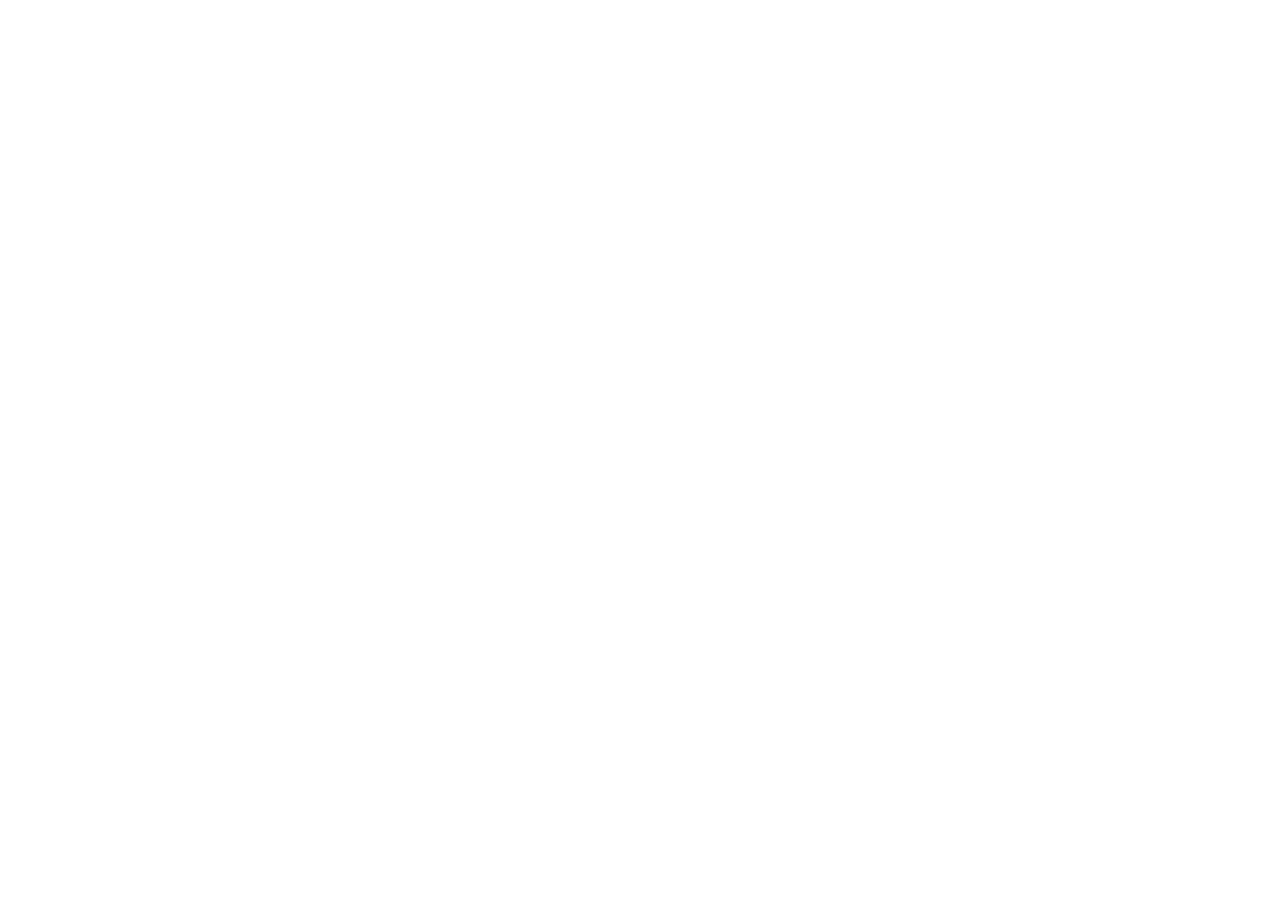
==== index.html @ 00a5c45e "first comit" ====
<!DOCTYPE html>
<html lang="en">
<head>
    <meta charset="UTF-8">
    <meta name="viewport" content="width=device-width, initial-scale=1.0">
    <link rel="stylesheet" href="./src/style/style.css">
    <title>Portfolio</title>
    
</head>
<body>
    
</body>
</html>
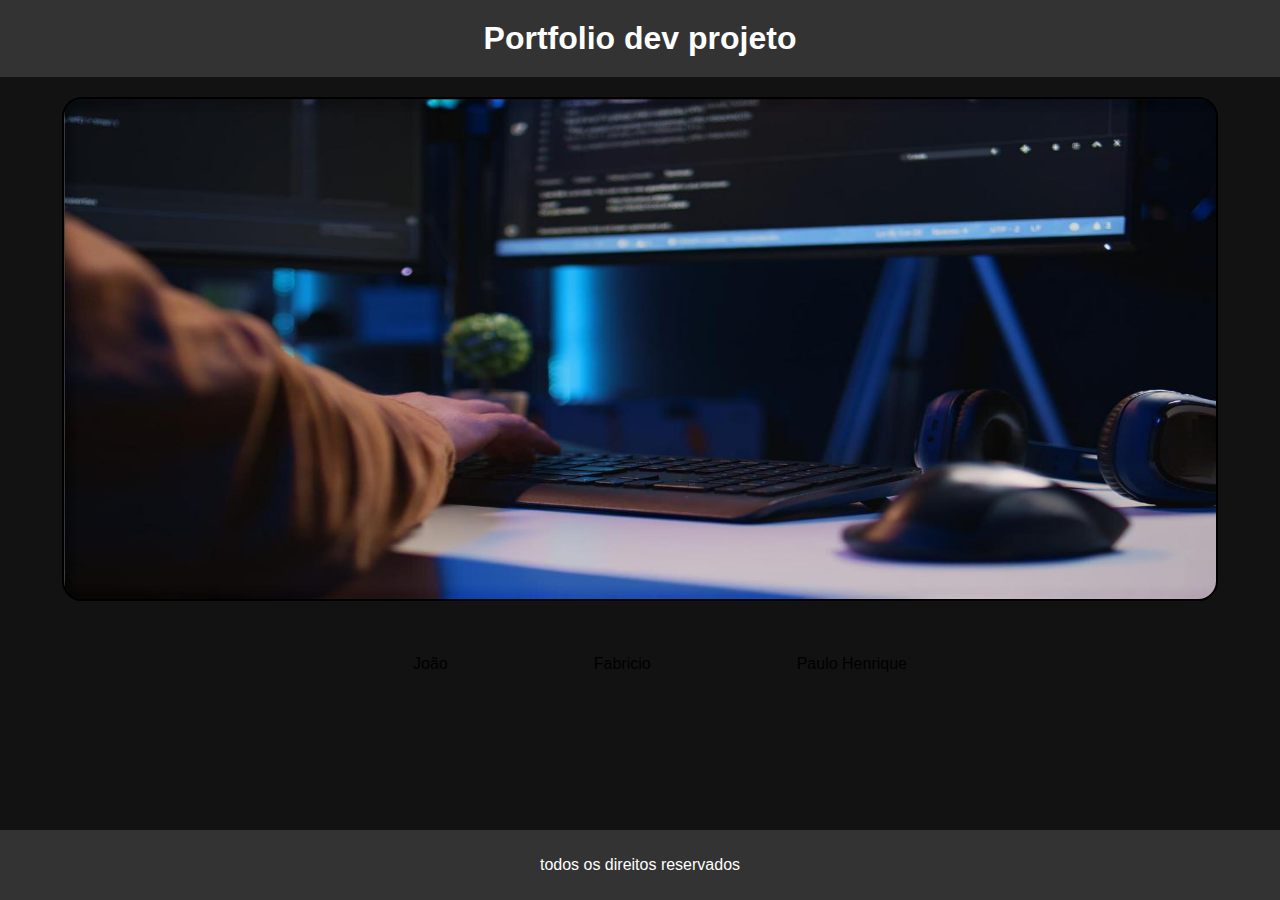
==== commit 5d4ddde1: "atualizanção" ====
--- a/index.html
+++ b/index.html
@@ -8,6 +8,31 @@
     
 </head>
 <body>
+    <header class="header">
+        <h1>Portfolio dev projeto</h1>
+    </header>
+
+    <section class="cover1">
+        <img src="./src/img/cover1.png" alt="cover" class="setup dev">
+    </section>
+    <section class="team">
+        <div class="member">
+            <div class="profile-img"></div>
+            <p class="name">João</p>
+        </div>
+        <div class="member">
+            <div class="profile-img"></div>
+            <p class="name">Fabricio</p>
+        </div>
+        <div class="member">
+            <div class="profile-img"></div>
+            <p class="name">Paulo Henrique</p>
+        </div>
+    </section>
     
+    <footer>
+        <p>todos os direitos reservados</p>
+    </footer>
+
 </body>
 </html>--- a/src/style/style.css
+++ b/src/style/style.css
@@ -0,0 +1,69 @@
+
+body {
+    font-family: Arial, sans-serif;
+    margin: 0;
+    padding: 0;
+    background-color: #131212;
+}
+
+header {
+    background-color: #333;
+    color: #fff;
+    text-align: center;
+    padding: 20px 0;
+}
+
+h1 {
+    margin: 0;
+    font-size: 2em;
+}
+
+.cover1 {
+    text-align: center;
+    padding: 20px;
+   
+}
+
+.cover1 img {
+    width: 90vw;
+    height: 500px;
+    border: solid 2px black;
+    border-radius: 20px;
+}
+
+.team {
+
+    width: 50vw;
+    display: flex;
+    justify-content: space-around;
+    margin-left: 25%;
+    padding: 20px;
+}
+
+.member {
+    text-align: center;
+}
+
+.profile-pic {
+    background-color: #ddd;
+    border-radius: 50%;
+    width: 100px;
+    height: 100px;
+    margin: 0 auto;
+}
+
+.name {
+    margin-top: 10px;
+    font-size: 1em;
+}
+
+footer {
+    background-color: #333;
+    color: #fff;
+    text-align: center;
+    padding: 10px 0;
+    position: fixed;
+    width: 100%;
+    bottom: 0;
+}
+
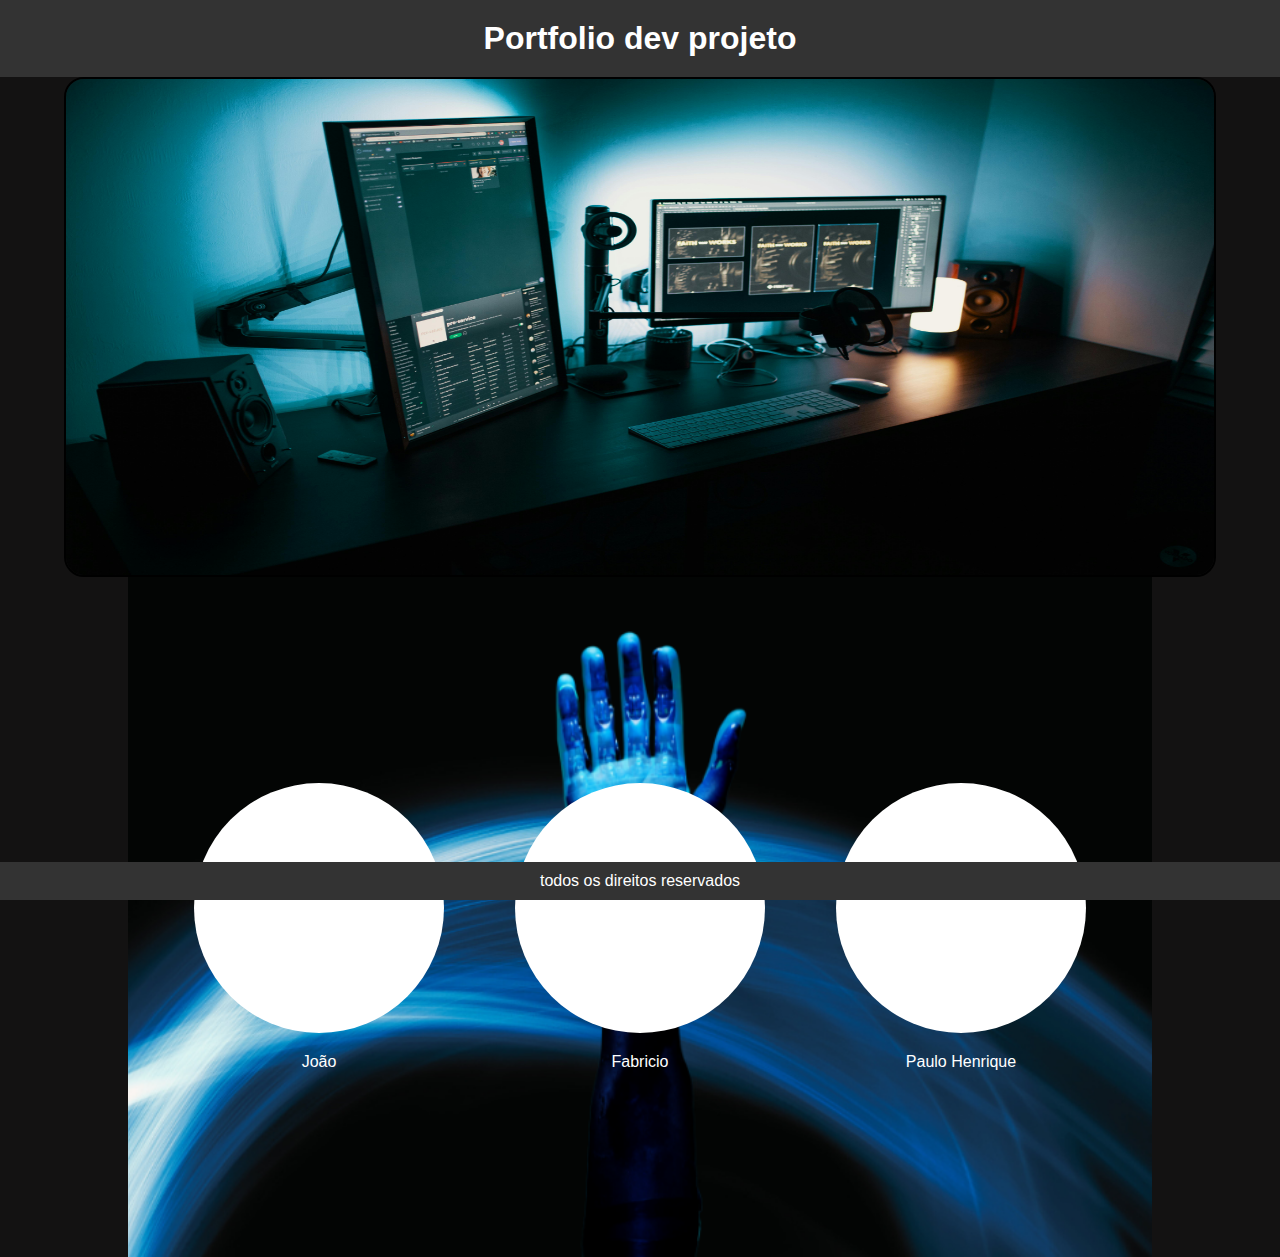
==== commit c3fed180: "Modifiquei o index, coloquei uma nova imagem e os circulos e os links" ====
--- a/index.html
+++ b/index.html
@@ -1,38 +1,47 @@
 <!DOCTYPE html>
 <html lang="en">
+
 <head>
     <meta charset="UTF-8">
     <meta name="viewport" content="width=device-width, initial-scale=1.0">
     <link rel="stylesheet" href="./src/style/style.css">
     <title>Portfolio</title>
-    
+
 </head>
+
 <body>
     <header class="header">
         <h1>Portfolio dev projeto</h1>
     </header>
 
     <section class="cover1">
-        <img src="./src/img/cover1.png" alt="cover" class="setup dev">
+        <img src="./src/img/img2.jpg" alt="cover" class="setup dev">
     </section>
     <section class="team">
         <div class="member">
-            <div class="profile-img"></div>
-            <p class="name">João</p>
+            <a href="joao.html">
+                <div class="profile-img"></div>
+                <p>João</p>
+            </a>
         </div>
         <div class="member">
-            <div class="profile-img"></div>
-            <p class="name">Fabricio</p>
+            <a href="fabricio.html">
+                <div class="profile-img"></div>
+                <p>Fabricio</p>
+            </a>
         </div>
         <div class="member">
-            <div class="profile-img"></div>
-            <p class="name">Paulo Henrique</p>
+            <a href="pauloh.html">
+                <div class="profile-img"></div>
+                <p>Paulo Henrique</p>
+            </a>
         </div>
     </section>
-    
+
     <footer>
         <p>todos os direitos reservados</p>
     </footer>
 
 </body>
+
 </html>--- a/src/style/style.css
+++ b/src/style/style.css
@@ -1,8 +1,11 @@
+*{
+    padding: 0;
+    margin: 0;
+    box-sizing: border-box;
+}
 
 body {
     font-family: Arial, sans-serif;
-    margin: 0;
-    padding: 0;
     background-color: #131212;
 }
 
@@ -20,11 +23,12 @@
 
 .cover1 {
     text-align: center;
-    padding: 20px;
-   
-}
+    margin: 0; 
+    }
 
 .cover1 img {
+    display: block;
+    margin: 0 auto;
     width: 90vw;
     height: 500px;
     border: solid 2px black;
@@ -32,16 +36,42 @@
 }
 
 .team {
-
-    width: 50vw;
+    background-image: url('/src/img/img1.png');
+    background-size: cover;
+    background-repeat: no-repeat;
+    background-position: center;
+    width: 80vw; 
+    height:680px;
     display: flex;
-    justify-content: space-around;
-    margin-left: 25%;
-    padding: 20px;
+    justify-content: space-evenly;
+    align-items: center;
+    padding: 15px;
+    flex-wrap: wrap;
+    margin: 0 auto;
 }
 
 .member {
     text-align: center;
+    
+}
+
+a{
+    text-decoration: none;
+    color: white;
+    padding-top:10px ;
+}
+
+a:hover{
+    color: rgb(90, 90, 235);
+    font-weight: bolder;
+}
+
+.profile-img{
+    width: 250px;
+    height: 250px;
+    border-radius: 50%;
+    margin: 20px;
+    background-color: white;
 }
 
 .profile-pic {
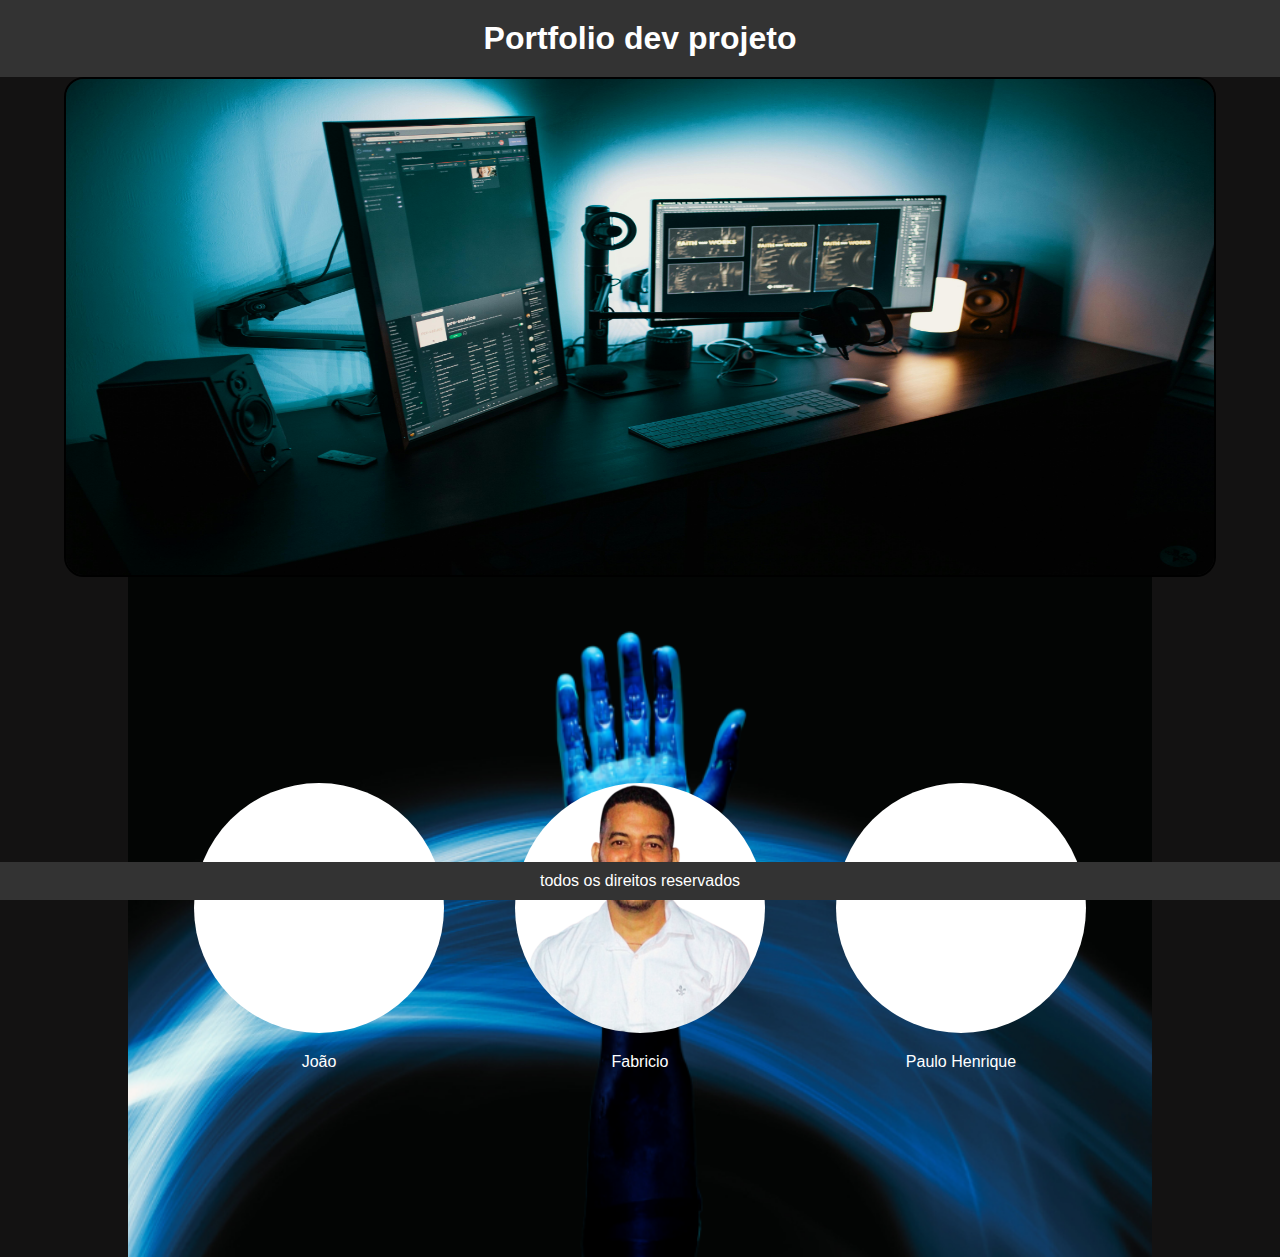
==== commit 0d66f319: "Coloquei um botão de voltar no perfil, e terminei a minha parte tmj negada." ====
--- a/index.html
+++ b/index.html
@@ -20,19 +20,19 @@
     <section class="team">
         <div class="member">
             <a href="joao.html">
-                <div class="profile-img"></div>
+                <div class="profile-joao"></div>
                 <p>João</p>
             </a>
         </div>
         <div class="member">
             <a href="fabricio.html">
-                <div class="profile-img"></div>
+                <div class="profile-fabricio"></div>
                 <p>Fabricio</p>
             </a>
         </div>
         <div class="member">
             <a href="pauloh.html">
-                <div class="profile-img"></div>
+                <div class="profile-ph"></div>
                 <p>Paulo Henrique</p>
             </a>
         </div>
--- a/src/style/style.css
+++ b/src/style/style.css
@@ -66,12 +66,35 @@
     font-weight: bolder;
 }
 
-.profile-img{
+.profile-joao{
     width: 250px;
     height: 250px;
     border-radius: 50%;
     margin: 20px;
     background-color: white;
+    /* background-image: url('/src/');  caminho da sua imagem*/ 
+    background-position: center;
+    background-size: cover;
+}
+
+.profile-fabricio{
+    width: 250px;
+    height: 250px;
+    border-radius: 50%;
+    margin: 20px;
+    background-image: url('/src/img/img-perfil/fabricio.png');
+    background-position: center;
+    background-size: cover;
+}
+.profile-ph{
+    width: 250px;
+    height: 250px;
+    border-radius: 50%;
+    margin: 20px;
+    background-color: white;
+    /* background-image: url('/src/');  caminho da sua imagem*/ 
+    background-position: center;
+    background-size: cover;
 }
 
 .profile-pic {
